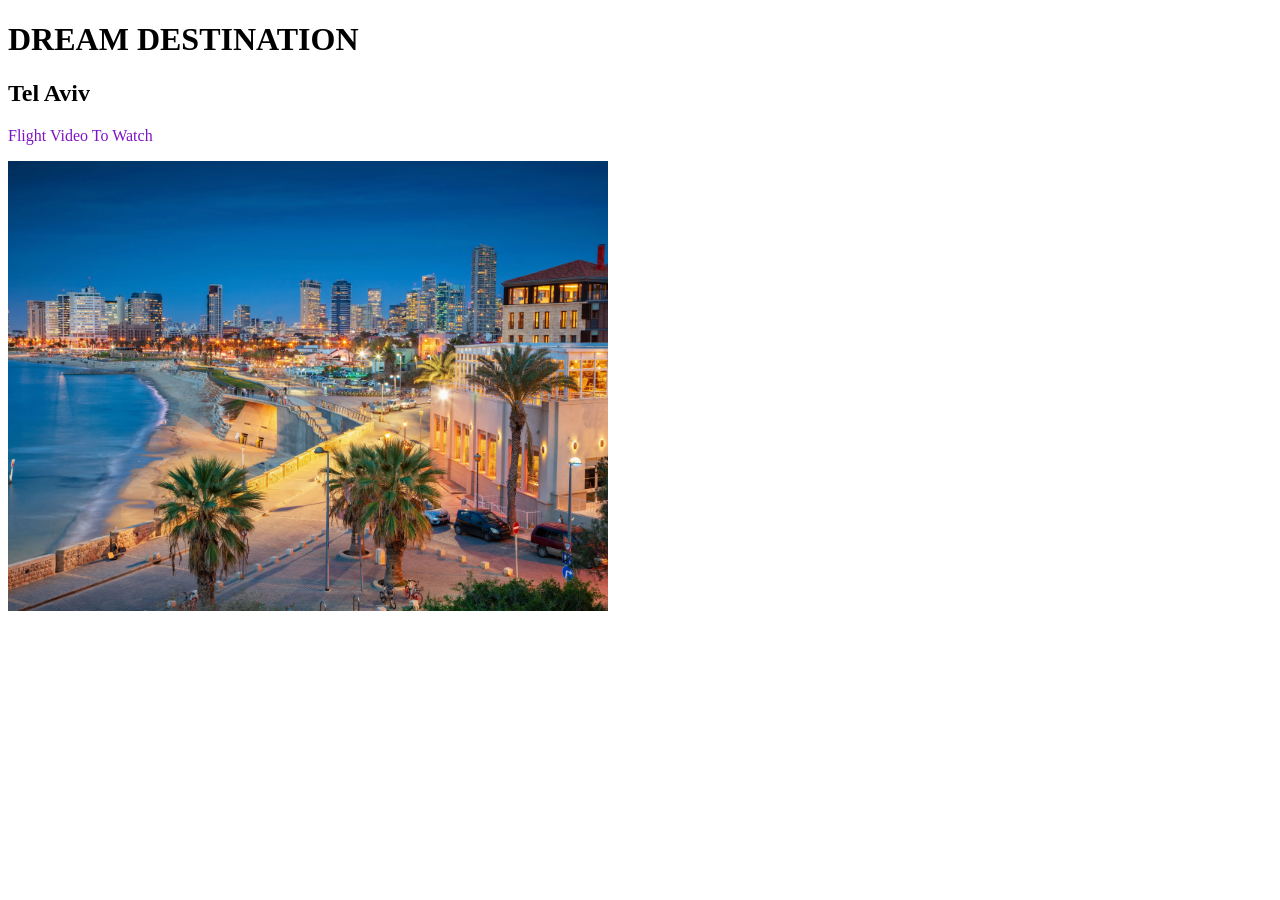
==== index.html @ 9b6649f3 "Add files via upload" ====
<!DOCTYPE html>
<html lang="en">
<head>
    <meta charset="UTF-8">
    <meta name="viewport" content="width=device-width, initial-scale=1.0">
    <title>Dream Destination</title>
<h1>DREAM DESTINATION</h1>
<h2>Tel Aviv</h2>
<link rel="stylesheet" href="style.css">
<p><a href="https://www.youtube.com/watch?v=PzD2pbQmvZ4" target="_blank">Flight Video To Watch</a></p>

<img src="tel aviv.webp" width="600" ="Tel Aviv">
</head>
<body>
    
</body>
</html>
---- style.css ----
a{
    color: rgb(126, 20, 197);
    text-decoration: none;
    
}
a:hover{
text-transform: uppercase;
text-decoration: underline;
}
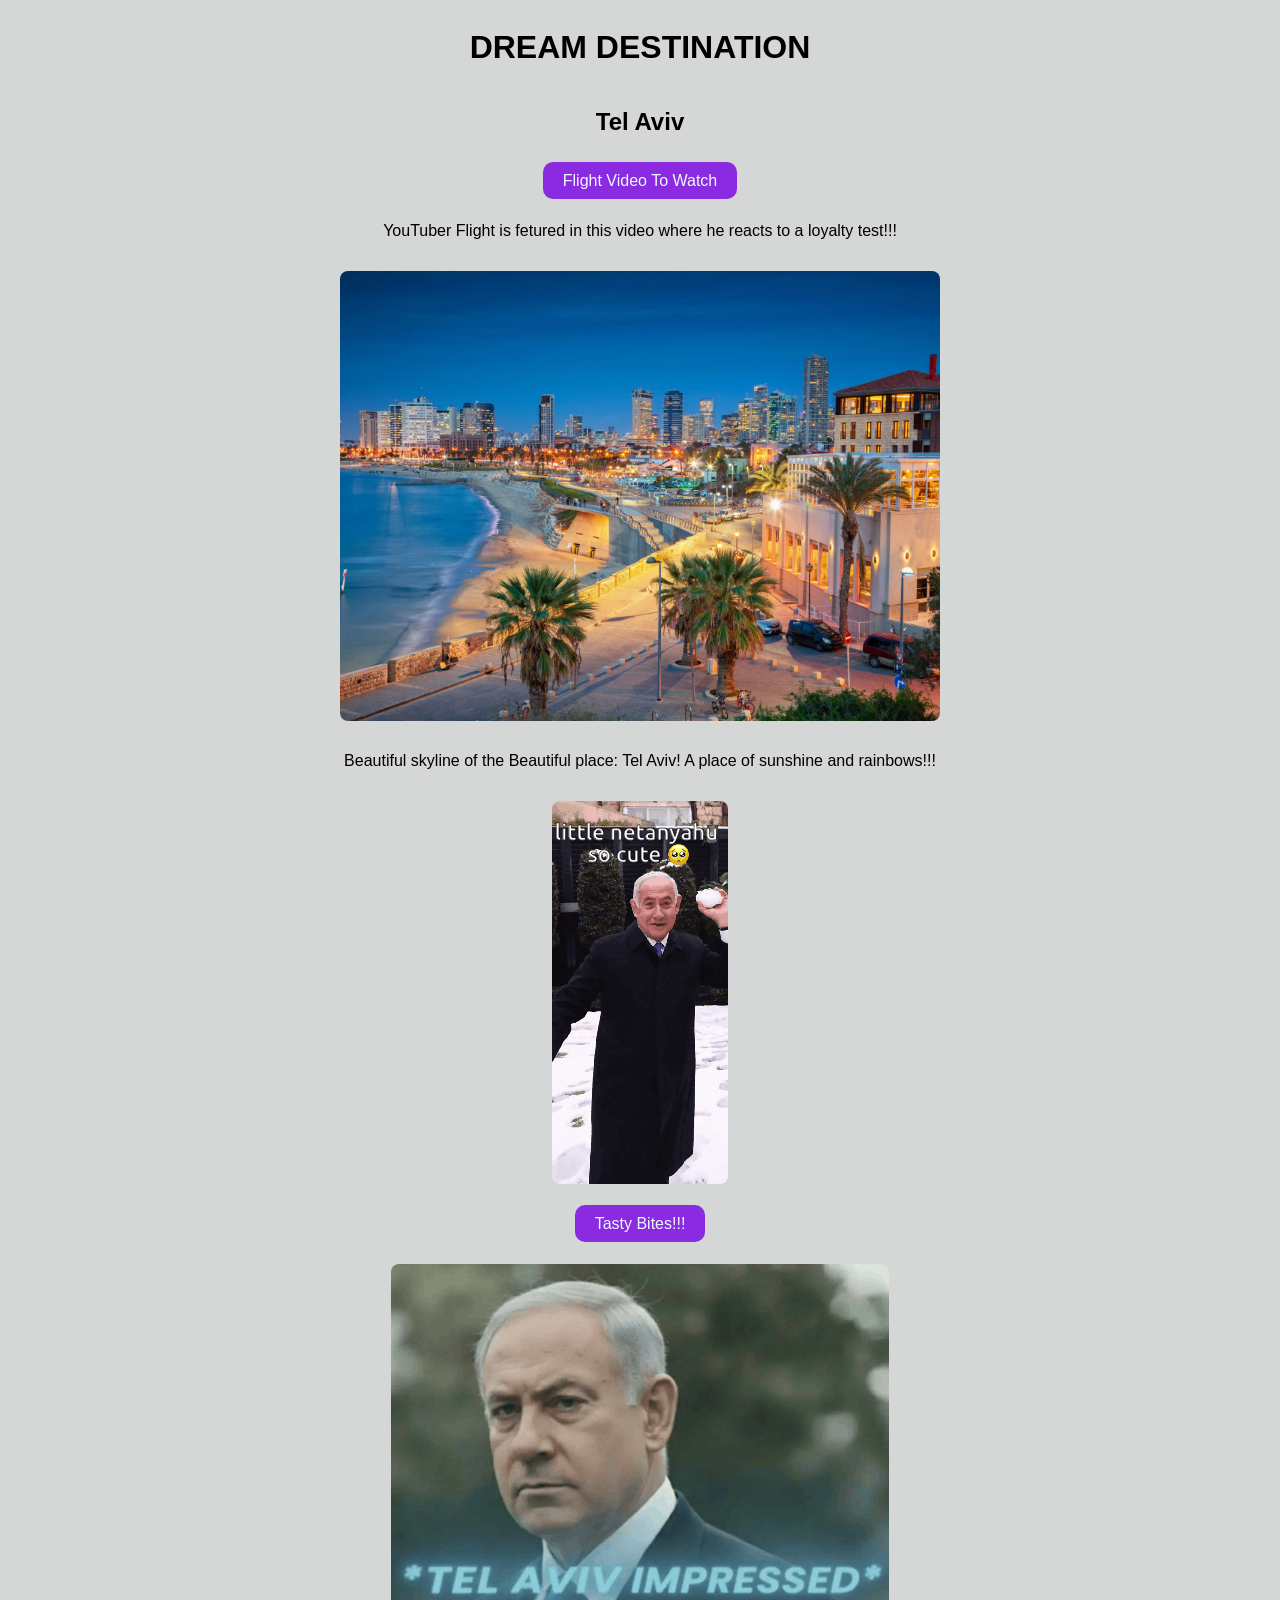
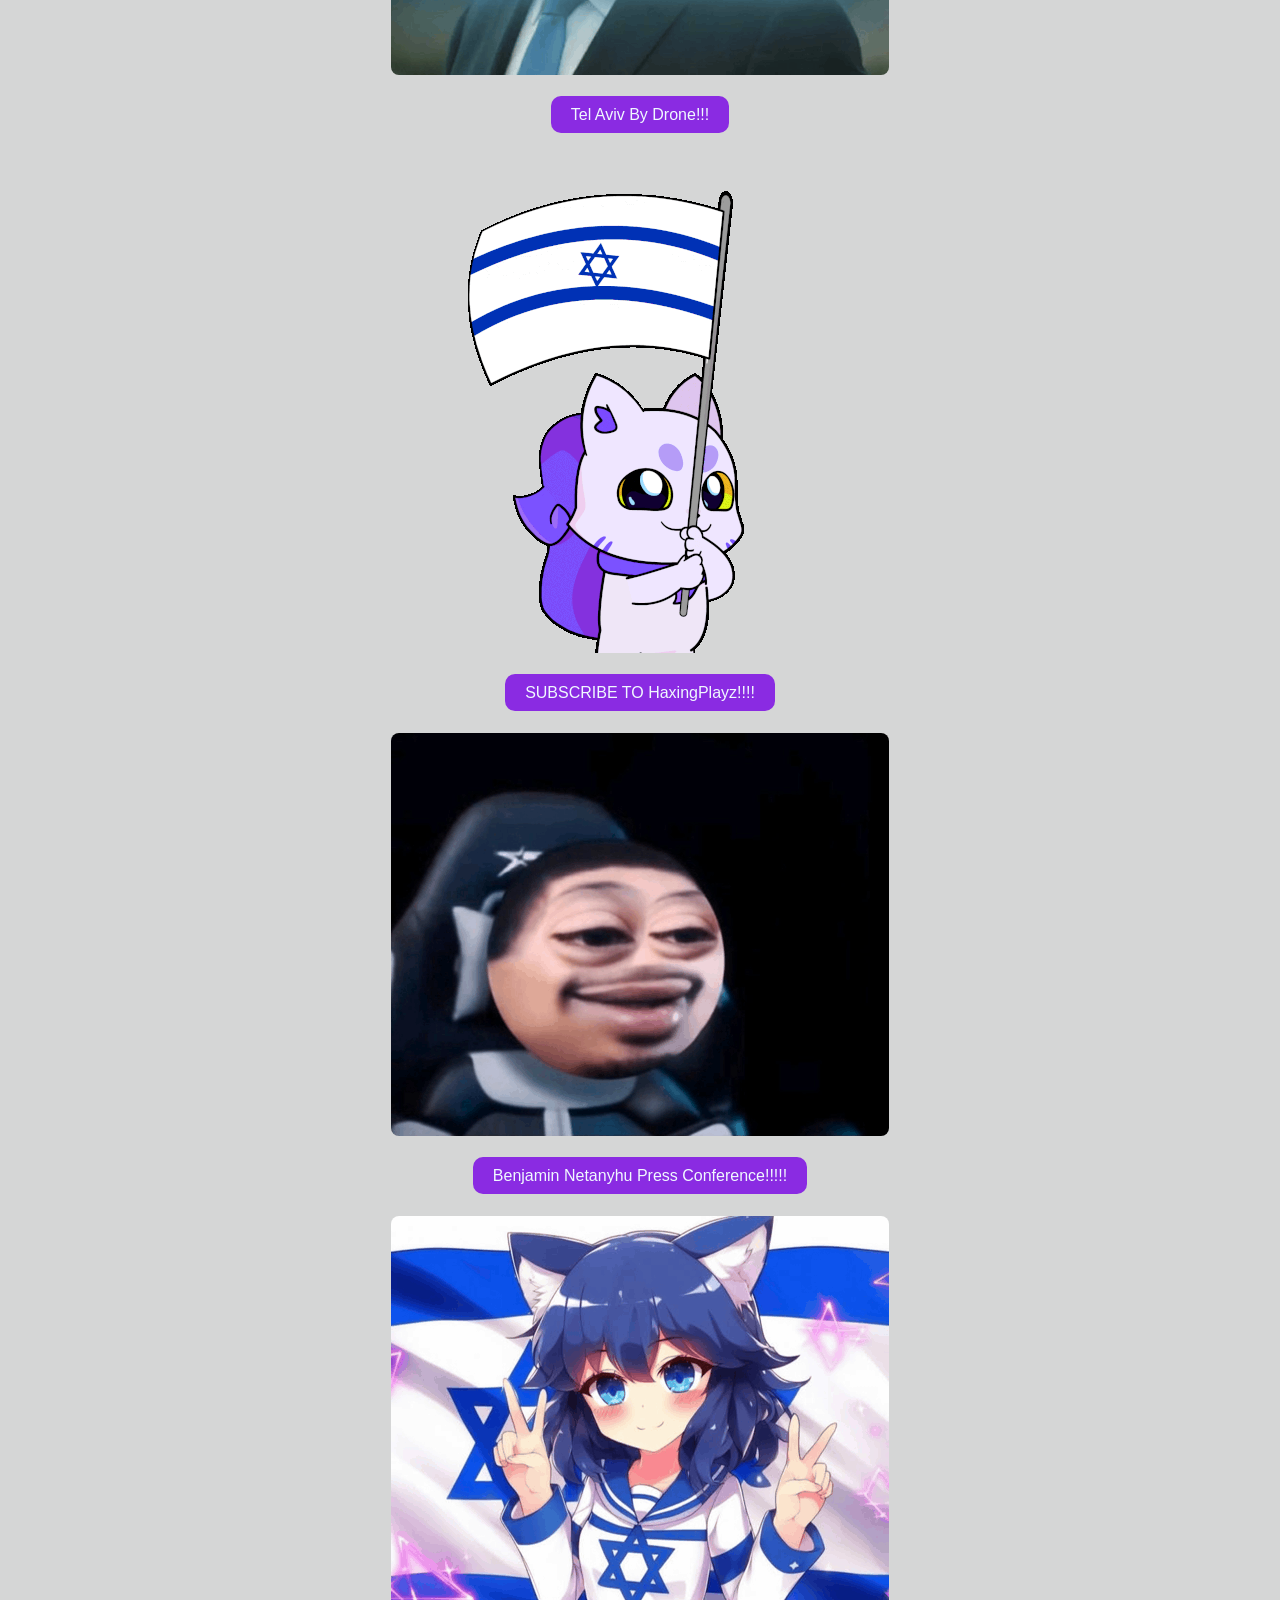
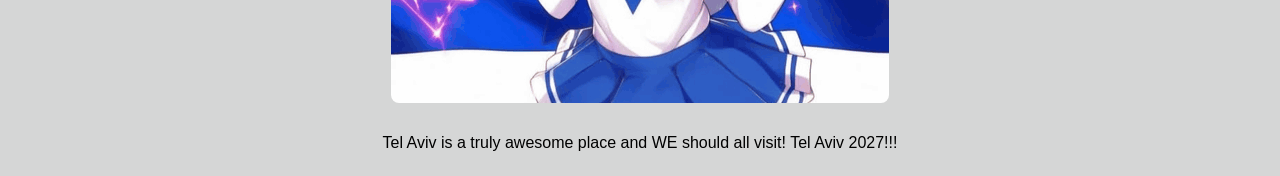
==== commit ffa958d0: "Add files via upload" ====
--- a/index.html
+++ b/index.html
@@ -8,10 +8,22 @@
 <h2>Tel Aviv</h2>
 <link rel="stylesheet" href="style.css">
 <p><a href="https://www.youtube.com/watch?v=PzD2pbQmvZ4" target="_blank">Flight Video To Watch</a></p>
+<p>YouTuber Flight is fetured in this video where he reacts to a loyalty test!!!</p>
 
-<img src="tel aviv.webp" width="600" ="Tel Aviv">
 </head>
 <body>
-    
+    <img src="tel aviv.webp" width="600" ="Tel Aviv">
+    <p>Beautiful skyline of the Beautiful place: Tel Aviv! A place of sunshine and rainbows!!! </p>
+    <img src="ben net.gif" alt="">
+    <p><a href="https://www.taizu.co.il/"target="_blank">Tasty Bites!!!</a></p>
+    <img src="bibi aviv.gif" alt="">
+    <p><a href="https://www.youtube.com/watch?v=ZEI-d9_xYLs"target="_blank">Tel Aviv By Drone!!!</a></p>
+    <img src="israel-isr.gif" alt="">
+    <p><a href="https://www.youtube.com/@HaxingPlayz"target="_blank">SUBSCRIBE TO HaxingPlayz!!!!</a></p>
+    <img src="flight circle.gif" alt="">
+    <p><a href="https://www.youtube.com/watch?v=1EQtIB9hFug"target="_blank">Benjamin Netanyhu Press Conference!!!!!</a></p>
+    <img src="catgirl.gif" alt="">
+    <p>Tel Aviv is a truly awesome place and WE should all visit! Tel Aviv 2027!!!</p>
+     
 </body>
 </html>
--- a/style.css
+++ b/style.css
@@ -6,4 +6,36 @@
 a:hover{
 text-transform: uppercase;
 text-decoration: underline;
-}+}
+p{
+color: blueviolet rgb(101, 16, 122);
+    text-decoration-color: blueviolet;
+}
+body{
+    background-color: rgb(213, 214, 214);
+    display: flex;
+    align-items: center;
+    flex-direction: column;
+    text-decoration: blueviolet;
+    font-family: Impact, Haettenschweiler, 'Arial Narrow Bold', sans-serif;
+    
+    
+}
+img{
+    margin: 15px 0;
+    border-radius: 8px;
+    transition: transform 0.2s;
+    align-items: center;
+    
+} 
+
+img:hover{
+transform: scale(1.03);
+ }
+
+ a{
+color: aliceblue;
+background-color: blueviolet;
+padding: 10px 20px;
+border-radius: 10px;
+ }
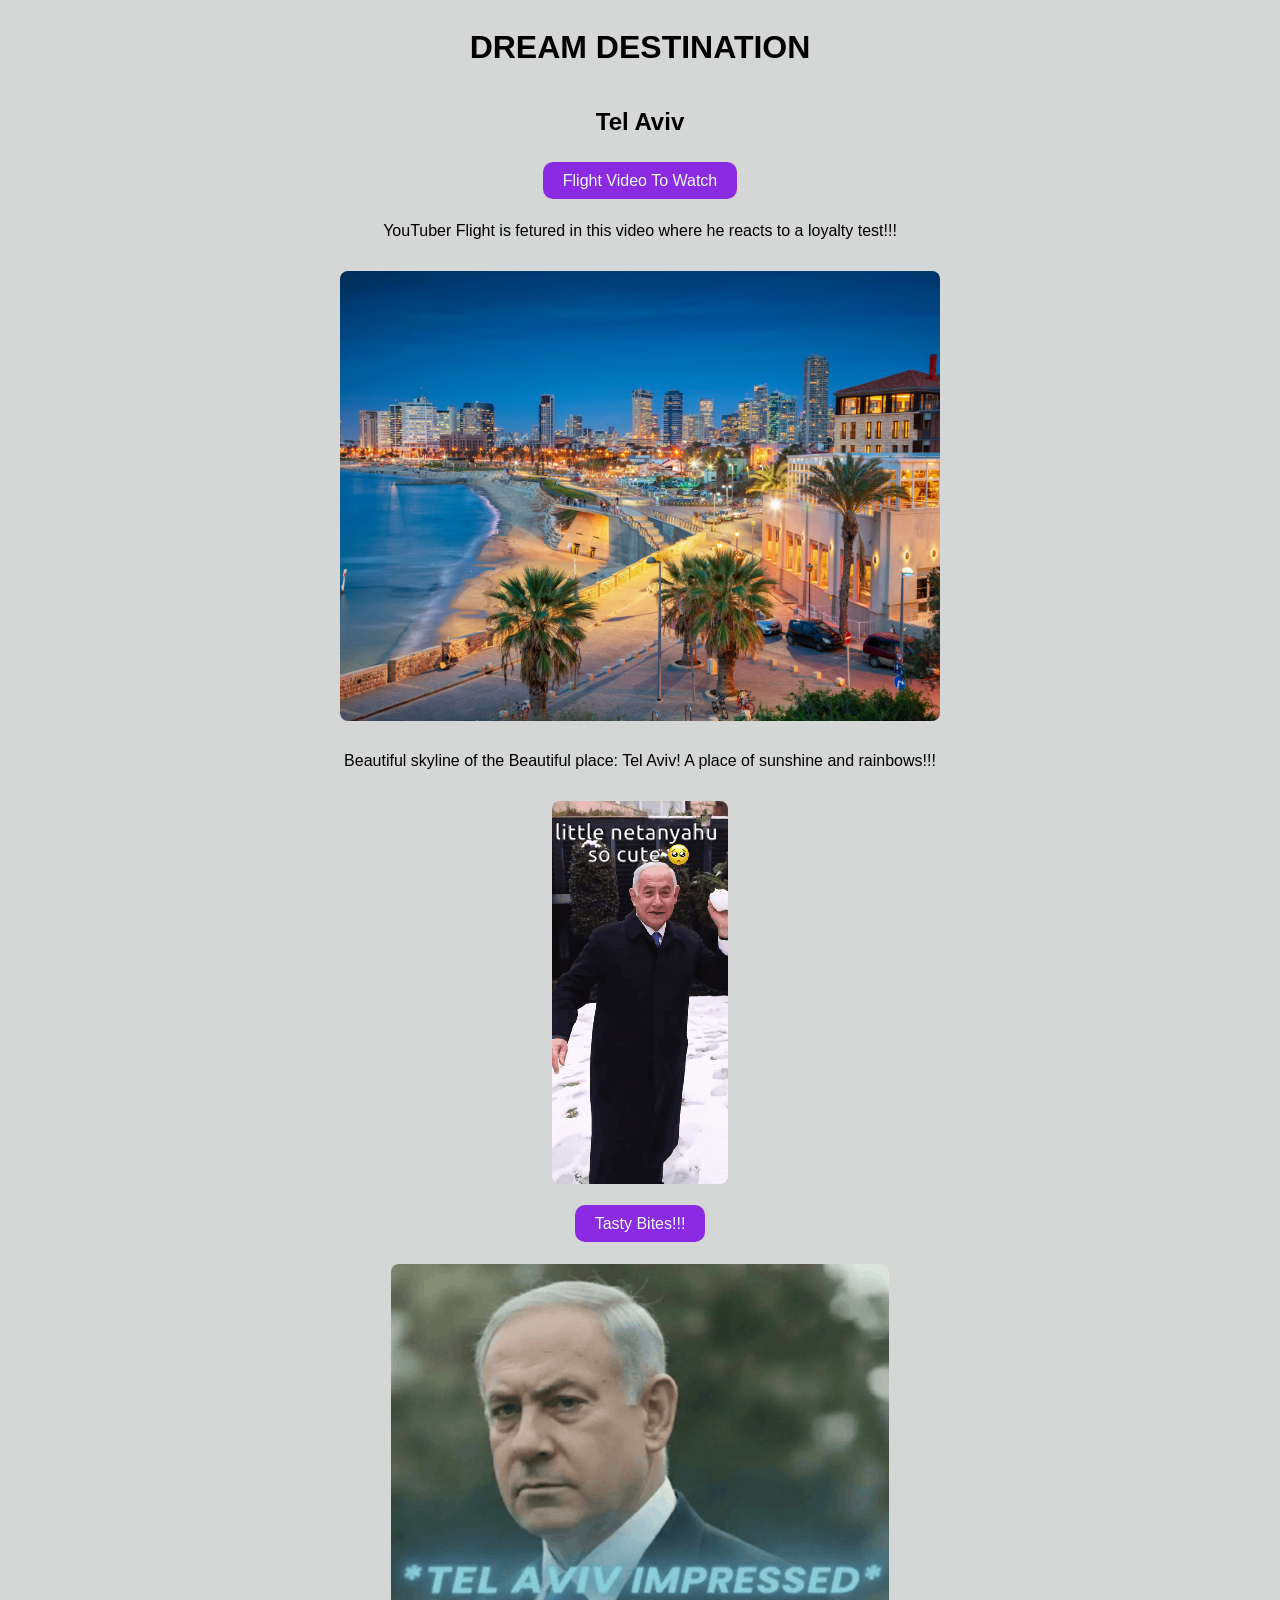
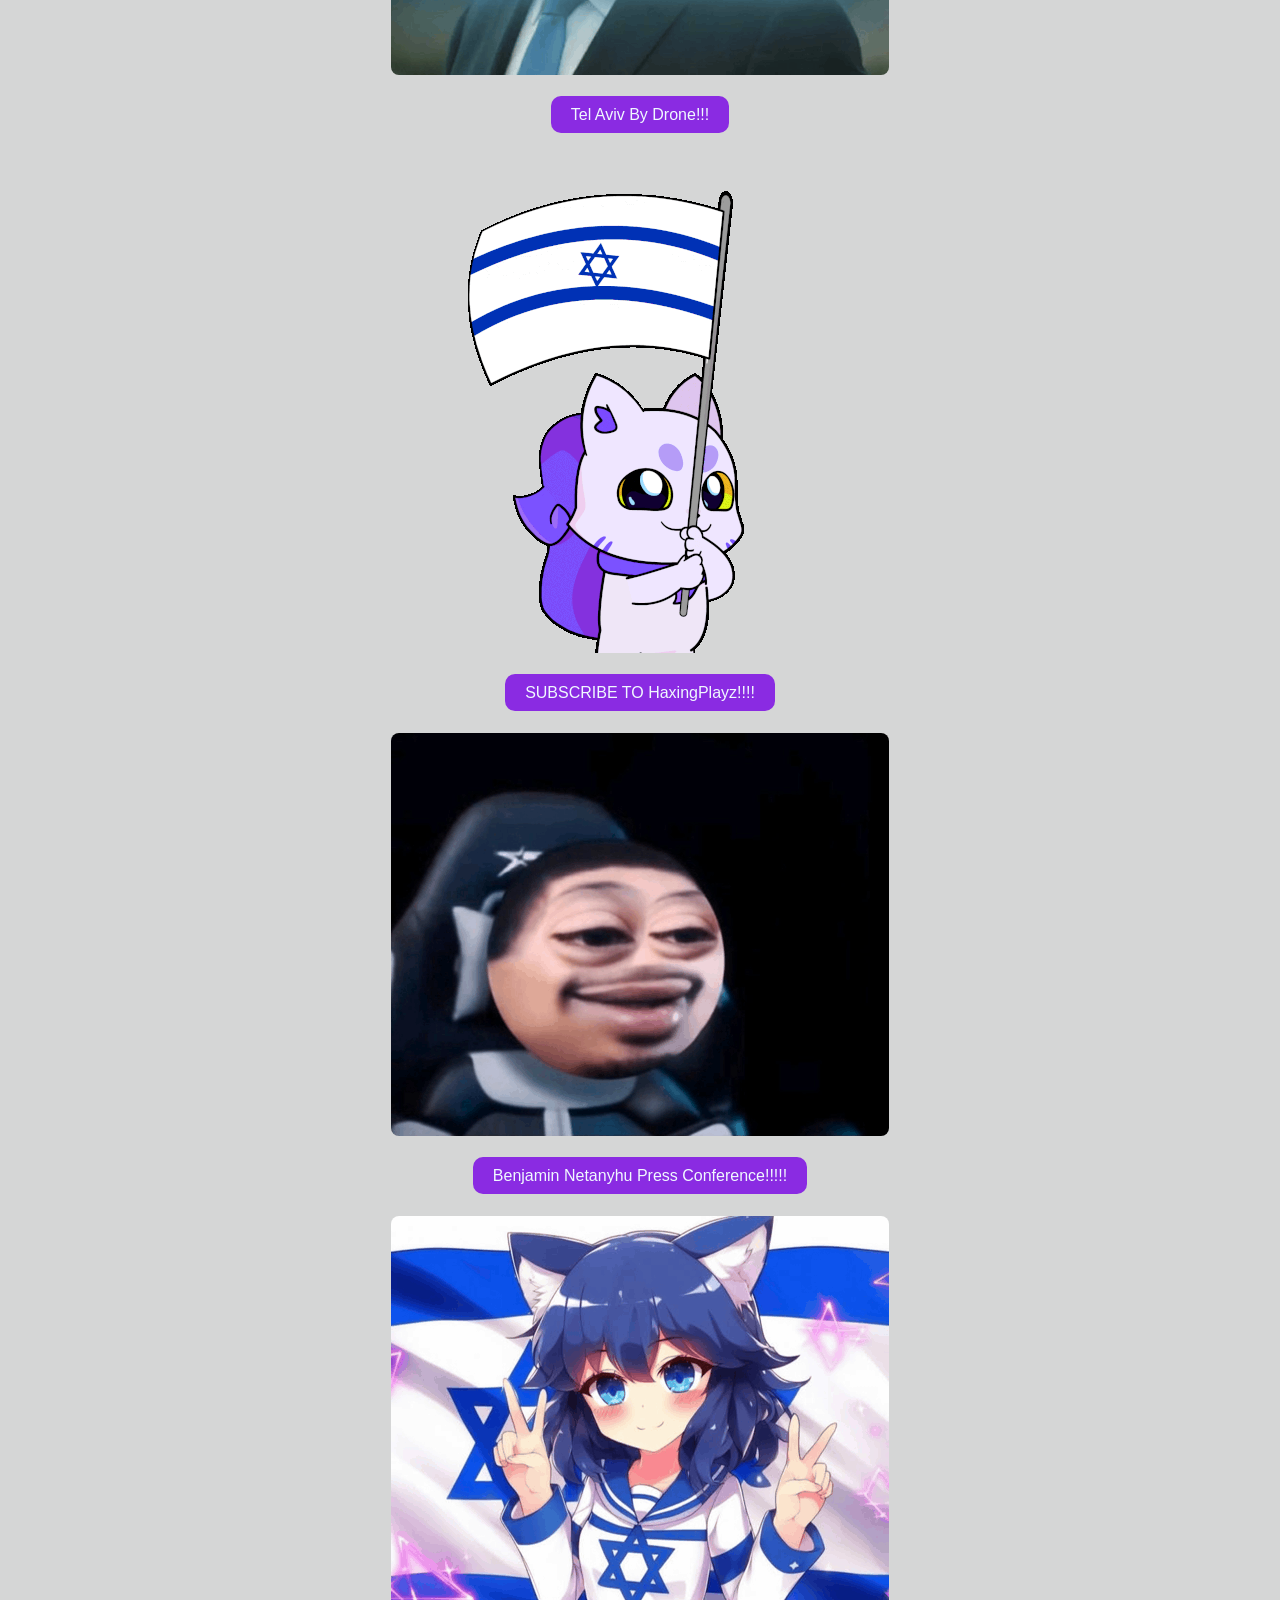
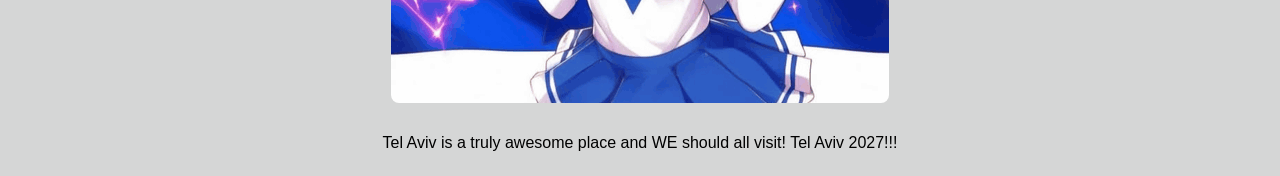
==== commit 80881a02: "Add files via upload" ====
--- a/index.html
+++ b/index.html
@@ -1,3 +1,6 @@
+<!-- Hayden Moreno
+3/17/26
+Dream Destination Website-->
 <!DOCTYPE html>
 <html lang="en">
 <head>
@@ -6,13 +9,13 @@
     <title>Dream Destination</title>
 <h1>DREAM DESTINATION</h1>
 <h2>Tel Aviv</h2>
-<link rel="stylesheet" href="style.css">
+<link rel="stylesheet" href="style.css"><!--Link to style sheet-->
 <p><a href="https://www.youtube.com/watch?v=PzD2pbQmvZ4" target="_blank">Flight Video To Watch</a></p>
 <p>YouTuber Flight is fetured in this video where he reacts to a loyalty test!!!</p>
 
 </head>
 <body>
-    <img src="tel aviv.webp" width="600" ="Tel Aviv">
+    <img src="tel aviv.webp" width="600" ="Tel Aviv"><!--Add Images and change size-->
     <p>Beautiful skyline of the Beautiful place: Tel Aviv! A place of sunshine and rainbows!!! </p>
     <img src="ben net.gif" alt="">
     <p><a href="https://www.taizu.co.il/"target="_blank">Tasty Bites!!!</a></p>
